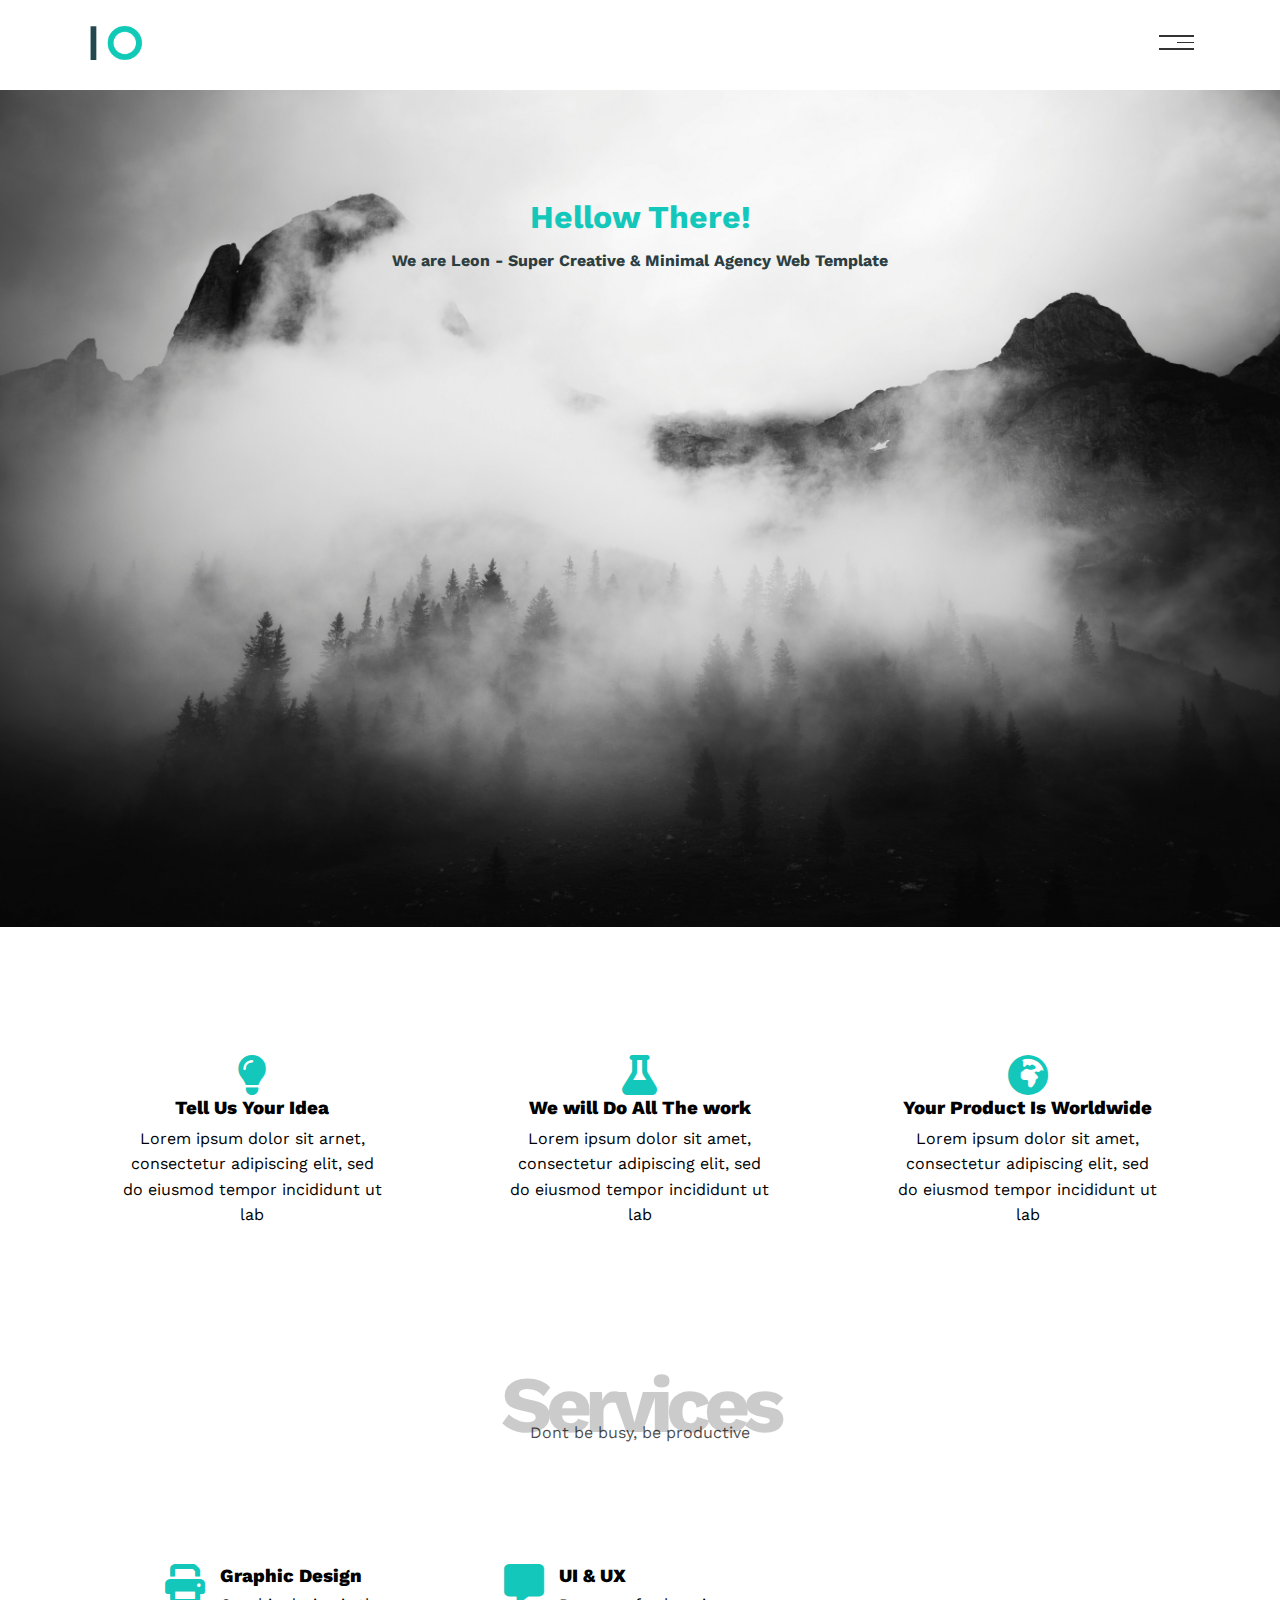
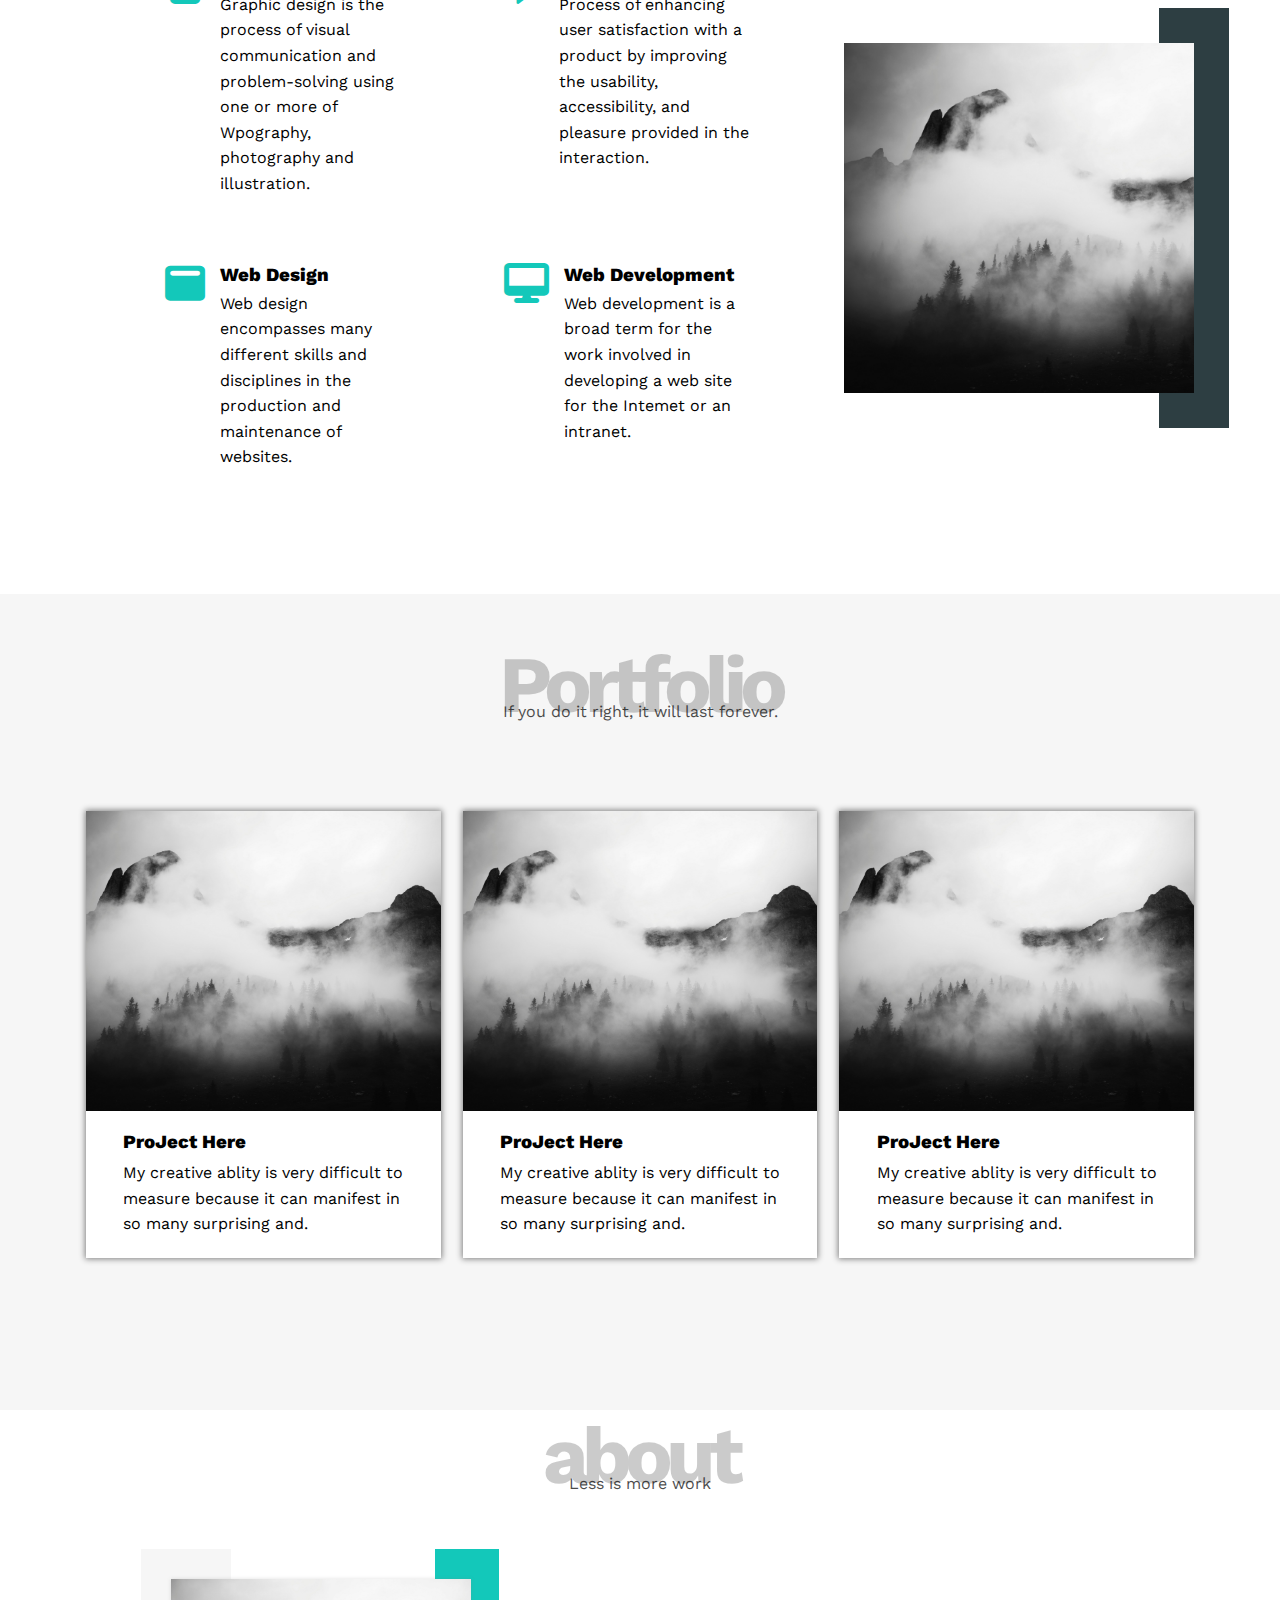
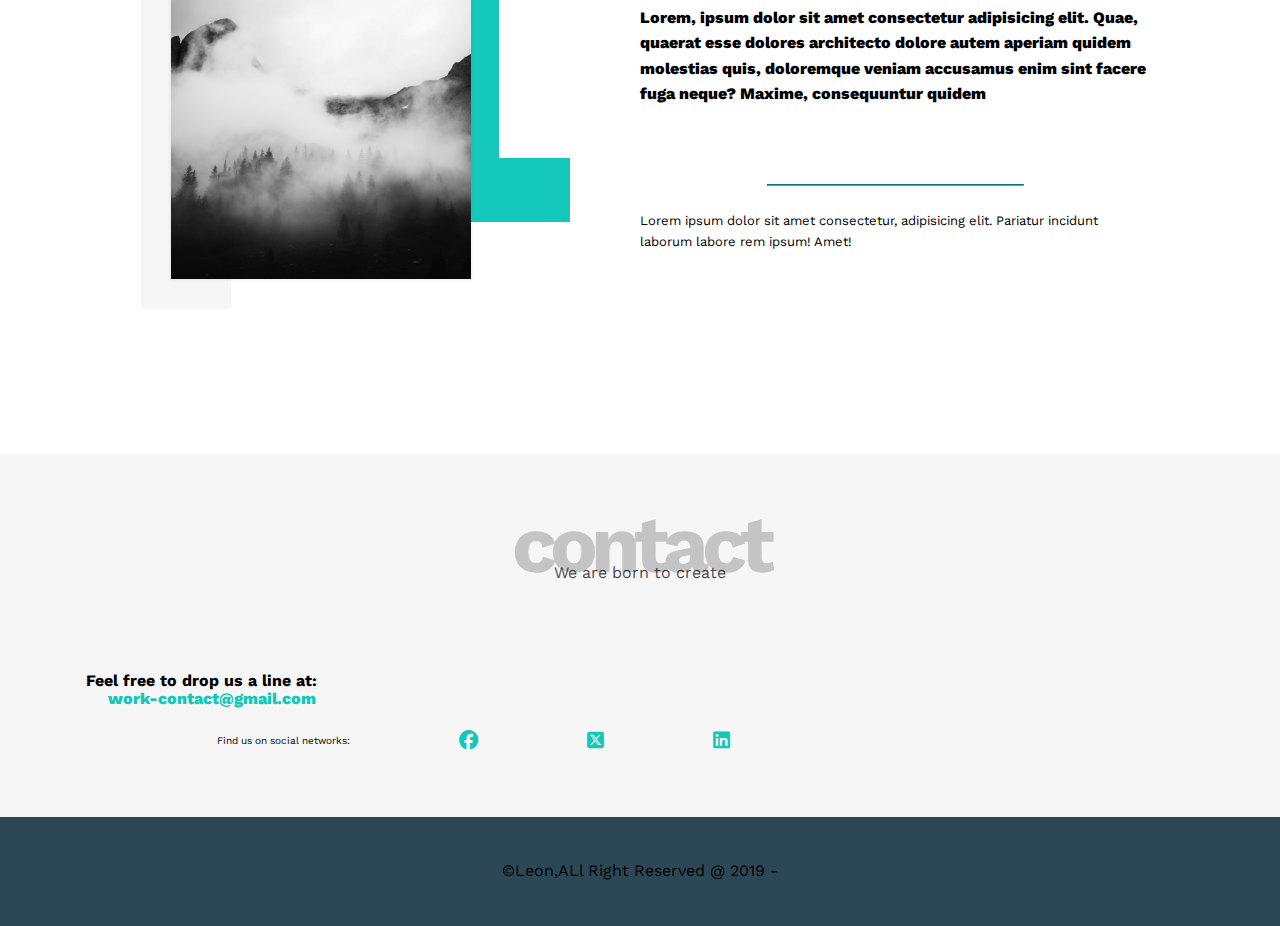
==== index.html @ be5356ff "new file:   css/all.min.css 	new file:   css/master.css 	new file:   css/menu.css 	new file:   css/n" ====
<!DOCTYPE html>
<html lang="en">
  <head>
    <meta charset="UTF-8" />
    <meta name="viewport" content="width=device-width, initial-scale=1.0" />
    <title>Leon</title>
    <link rel="stylesheet" href="css/master.css" />
    <link rel="stylesheet" href="css/all.min.css" />
    <link rel="stylesheet" href="css/normalize.css" />
  </head>
  <body>
    <nav id="home" class="container">
      <div class="logo">
        <img src="images/icons/logo.png" alt="Leon Logog" />
      </div>
      <div class="menu">
        <a href="menu.html">
          <span></span>
          <span></span>
          <span></span>
        </a>
      </div>
    </nav>
    <section class="welcome">
      <h1>Hellow There!</h1>
      <p>We are Leon - Super Creative & Minimal Agency Web Template</p>
    </section>
    <section class="container cards">
      <div class="card">
        <i class="fa-solid fa-lightbulb"></i>
        <h3>Tell Us Your Idea</h3>
        <p>
          Lorem ipsum dolor sit arnet, consectetur adipiscing elit, sed do
          eiusmod tempor incididunt ut lab
        </p>
      </div>
      <div class="card">
        <i class="fa-solid fa-flask"></i>
        <h3>We will Do All The work</h3>
        <p>
          Lorem ipsum dolor sit amet, consectetur adipiscing elit, sed do
          eiusmod tempor incididunt ut lab
        </p>
      </div>
      <div class="card">
        <i class="fa-solid fa-earth-africa"></i>
        <h3>Your Product Is Worldwide</h3>
        <p>
          Lorem ipsum dolor sit amet, consectetur adipiscing elit, sed do
          eiusmod tempor incididunt ut lab
        </p>
      </div>
    </section>
    <section id="services" class="container">
      <h1 class="center-head">Services</h1>
      <p>Dont be busy, be productive</p>
      <div class="content">
        <div class="cards">
          <div class="card">
            <i class="fa-solid fa-print"></i>
            <div class="desc">
              <h3>Graphic Design</h3>
              <p>
                Graphic design is the process of visual communication and
                problem-solving using one or more of Wpography, photography and
                illustration.
              </p>
            </div>
          </div>
          <div class="card">
            <i class="fa-solid fa-message"></i>
            <div class="desc">
              <h3>UI & UX</h3>
              <p>
                Process of enhancing user satisfaction with a product by
                improving the usability, accessibility, and pleasure provided in
                the interaction.
              </p>
            </div>
          </div>
          <div class="card">
            <i class="fa-solid fa-window-maximize"></i>
            <div class="desc">
              <h3>Web Design</h3>
              <p>
                Web design encompasses many different skills and disciplines in
                the production and maintenance of websites.
              </p>
            </div>
          </div>
          <div class="card">
            <i class="fa-solid fa-desktop"></i>
            <div class="desc">
              <h3>Web Development</h3>
              <p>
                Web development is a broad term for the work involved in
                developing a web site for the Intemet or an intranet.
              </p>
            </div>
          </div>
        </div>
        <div class="image"></div>
      </div>
    </section>
    <section id="portfolio">
      <h1 class="center-head">Portfolio</h1>
      <p>If you do it right, it will last forever.</p>
      <div class="container">
        <div class="cards">
          <div class="card">
            <div class="image"></div>
            <div class="desc">
              <h3>ProJect Here</h3>
              <p>
                My creative ablity is very difficult to measure because it can
                manifest in so many surprising and.
              </p>
            </div>
          </div>
          <div class="card">
            <div class="image"></div>
            <div class="desc">
              <h3>ProJect Here</h3>
              <p>
                My creative ablity is very difficult to measure because it can
                manifest in so many surprising and.
              </p>
            </div>
          </div>
          <div class="card">
            <div class="image"></div>
            <div class="desc">
              <h3>ProJect Here</h3>
              <p>
                My creative ablity is very difficult to measure because it can
                manifest in so many surprising and.
              </p>
            </div>
          </div>
        </div>
      </div>
    </section>
    <section id="about" class="about container">
      <h3 class="center-head">about</h3>
      <p>Less is more work</p>
      <div class="content">
        <div class="image-cont">
          <div class="image"></div>
        </div>
        <div class="des">
          <p>
            Lorem, ipsum dolor sit amet consectetur adipisicing elit. Quae,
            quaerat esse dolores architecto dolore autem aperiam quidem
            molestias quis, doloremque veniam accusamus enim sint facere fuga
            neque? Maxime, consequuntur quidem
          </p>
          <hr />
          <p>
            Lorem ipsum dolor sit amet consectetur, adipisicing elit. Pariatur
            incidunt laborum labore rem ipsum! Amet!
          </p>
        </div>
      </div>
    </section>
    <section id="contact" class="contact">
      <h3 class="center-head">contact</h3>
      <p>We are born to create</p>
      <div class="contact container">
        <h4>Feel free to drop us a line at:</h4>
        <a href="mailto:work-contact@gmail.com" class="mail"
          >work-contact@gmail.com</a
        >
        <div class="social">
          <p>Find us on social networks:</p>
          <a href="#">
            <i class="fa-brands fa-facebook"></i>
          </a>
          <a href="#">
            <i class="fa-brands fa-square-x-twitter"></i>
          </a>
          <a href="#">
            <i class="fa-brands fa-linkedin"></i>
          </a>
        </div>
      </div>
    </section>
    <section class="footer">
      <p>&#169;Leon,ALl Right Reserved @ 2019 -</p>
    </section>
  </body>
</html>
---- css/master.css ----
@font-face {
  font-family: "work-sans";
  src: url("../fonts/WorkSans-VariableFont_wght.ttf");
}
@font-face {
  font-family: "work-sans-italic";
  src: url("../fonts/WorkSans-Italic-VariableFont_wght.ttf");
}

*,
*::before,
*::after {
  box-sizing: border-box;
  margin: 0;
  padding: 0;
}

body {
  font-family: "work-sans", sans-serif;
  background-color: var(--main-background-color);
  position: relative;
  overflow-x: hidden;
  overflow-y: scroll;
  scrollbar-color: var(--main-text-color) transparent;
}

:root {
  --main-padding: 1rem;
  --main-text-color: #13c8ba;
  --secondary-text-color: #2d3e42;
  --main-background-color: #ffffff;
  --secondary-background-color: #f6f6f6;
  --footer-color: #2c4856;
}

i::before {
  color: var(--main-text-color);
  font-size: 2.5rem;
  width: fit-content;
}
.container {
  margin: 0 auto;
  padding: 0 var(--main-padding);
}
section {
  padding: 5vh 0;
}

nav {
  display: flex;
  justify-content: space-between;
  align-items: center;
  height: 10vh;
}
nav .logo img {
  width: 6em;
}
nav .menu {
  width: 35px;
}
nav .menu:hover a span:nth-child(2) {
  width: 100%;
}
nav .menu:hover span {
  background-color: #00e1ff;
}
nav .menu a {
  display: flex;
  justify-content: flex-end;
  flex-wrap: wrap;
}
nav .menu a span {
  margin-bottom: 0.3em;
  background-color: #333;
  height: 0.1em;
  transition-duration: 0.3s;
}
nav .menu a span:first-child {
  width: 100%;
}
nav .menu a span:nth-child(2) {
  width: 50%;
}
nav .menu a span:nth-child(3) {
  width: 100%;
}
.welcome {
  display: flex;
  flex-direction: column;
  justify-content: flex-start;
  width: 100%;
  height: calc(100vh - 7vh);
  background-image: url(../images/lanscap.jpg);
  background-size: cover;
  background-position: center;
  backdrop-filter: grayscale(1);
  position: relative;
  text-align: center;
  align-items: center;
}
.welcome p {
  padding-top: 1em;
  font-weight: bold;
  width: 50%;
  color: var(--secondary-text-color);
}
.welcome h1 {
  margin: 0;
  padding-top: 2em;
  color: var(--main-text-color);
}
.cards {
  display: grid;
  grid-template-columns: repeat(auto-fit, minmax(300px, 1fr));
  text-align: center;
  column-gap: 2%;
  margin: 5vh auto;
  padding: 4% 0;
}
.cards .card {
  padding: 2em;
  /* aspect-ratio: 1 / 1; */
}
.cards .card h3 {
  font-weight: 800;
  padding: 1% 6%;
}
.cards .card p {
  padding: 1% 6%;
  line-height: 1.6;
}
.cards .card:hover {
  box-shadow: 0px 0px 6px 1px gray;
}
#services .content {
  display: flex;
}
.center-head {
  font-size: 5rem;
  opacity: 0.2;
  text-align: center;
  margin: 0;
  padding: 0;
  letter-spacing: -6.9px;
}
.center-head + p {
  opacity: 0.7;
  text-align: center;
  margin-top: -1.7em;
}
#services .content .cards {
  min-width: 60%;
  text-align: unset;
}
#services .content .cards .card {
  display: flex;
  justify-content: space-between;
  column-gap: 1%;
}
#services .content .image {
  display: none;
  position: relative;
  height: 350px;
  aspect-ratio: 1 / 1;
  margin: auto 0;
  background-image: url(../images/lanscap.jpg);
  background-size: cover;
}
#services .content .image::after {
  content: "";
  position: absolute;
  width: 20%;
  height: 120%;
  right: -10%;
  top: -10%;
  z-index: -1;
  background-color: var(--secondary-text-color);
}
#portfolio {
  background-color: var(--secondary-background-color);
}
#portfolio .cards .image {
  height: 300px;
  max-width: 100%;
  background-image: url(../images/lanscap.jpg);
  background-size: cover;
  background-position: center;
  background-color: var(--secondary-background-color);
}
#portfolio .cards {
  text-align: unset;
}
#portfolio .cards .card .desc {
  background-color: var(--main-background-color);
  padding: 2vh;
}
#portfolio .cards .card {
  padding: 0;
  box-shadow: 0px 0px 6px 1px gray;
  row-gap: 1%;
}
#portfolio .cards .card {
  margin-bottom: 2vh;
}
.about .content {
  display: flex;
  justify-content: space-between;
  padding: 4%;
  align-items: center;
}
.about .content .image-cont {
  display: none;
  width: 40%;
  /* overflow: hidden; */
  padding: 4%;
}
.about .content .image-cont .image {
  position: relative;
  background-image: url(../images/lanscap.jpg);
  background-size: cover;
  background-position: center;
  /* background-color: var(--secondary-background-color); */
  width: 300px;
  height: 300px;
  box-shadow: 0px 0px 4px 0px #8080803b;
}
.about .image::before {
  content: "";
  position: absolute;
  width: 30%;
  height: 120%;
  left: -10%;
  top: -10%;
  z-index: -1;
  background-color: var(--secondary-background-color);
}
.about .image::after {
  content: "";
  position: absolute;
  width: 45%;
  height: 91%;
  background-color: transparent;
  right: -33%;
  top: -10%;
  z-index: -1;
  border-left: 4em solid var(--main-text-color);
  border-bottom: 4em solid var(--main-text-color);
}
.about .content .des {
  max-width: 100%;
  height: 60%;
  text-align: center;
}
.about .content .des hr {
  width: 50%;
  border-color: var(--main-text-color);
  margin-top: 15%;
  margin-bottom: 5%;
  margin-left: 25%;
}
.about .content .des p:first-child {
  line-height: 1.6;
  font-weight: 800;
}
.about .content .des p:last-child {
  line-height: 1.6;
  font-size: small;
}
.contact {
  margin: 10vh auto 0 auto;
  background-color: var(--secondary-background-color);
}
.contact .content {
  margin: 5%;
}
.contact .content h4 {
  font-weight: 800;
  color: var(--secondary-text-color);
}
.contact .social {
  max-width: 70%;
  display: flex;
  justify-content: space-evenly;
  align-items: center;
  padding: 2%;
  font-size: x-small;
}
.contact .mail {
  color: var(--main-text-color);
  padding-left: 2%;
  font-weight: 800;
  text-decoration: none;
}
.contact .social i::before {
  font-size: 1.2rem;
}
.footer {
  background-color: var(--footer-color);
  text-align: center;
}
@media (min-width: 576px) {
  .container {
    max-width: 540px;
  }
}
@media (min-width: 768px) {
  .container {
    max-width: 720px;
  }
}
@media (min-width: 992px) {
  .container {
    max-width: 960px;
  }
  #services .content .cards {
    max-width: 60%;
  }
  #services .content .image {
    display: block;
  }
}
@media (min-width: 1200px) {
  .container {
    max-width: 1140px;
  }
  .about .content .image-cont {
    display: block;
  }
  .about .content .des {
    max-width: 50%;
    text-align: unset;
  }
}
@media (min-width: 1400px) {
  .container {
    max-width: 1320px;
  }
}
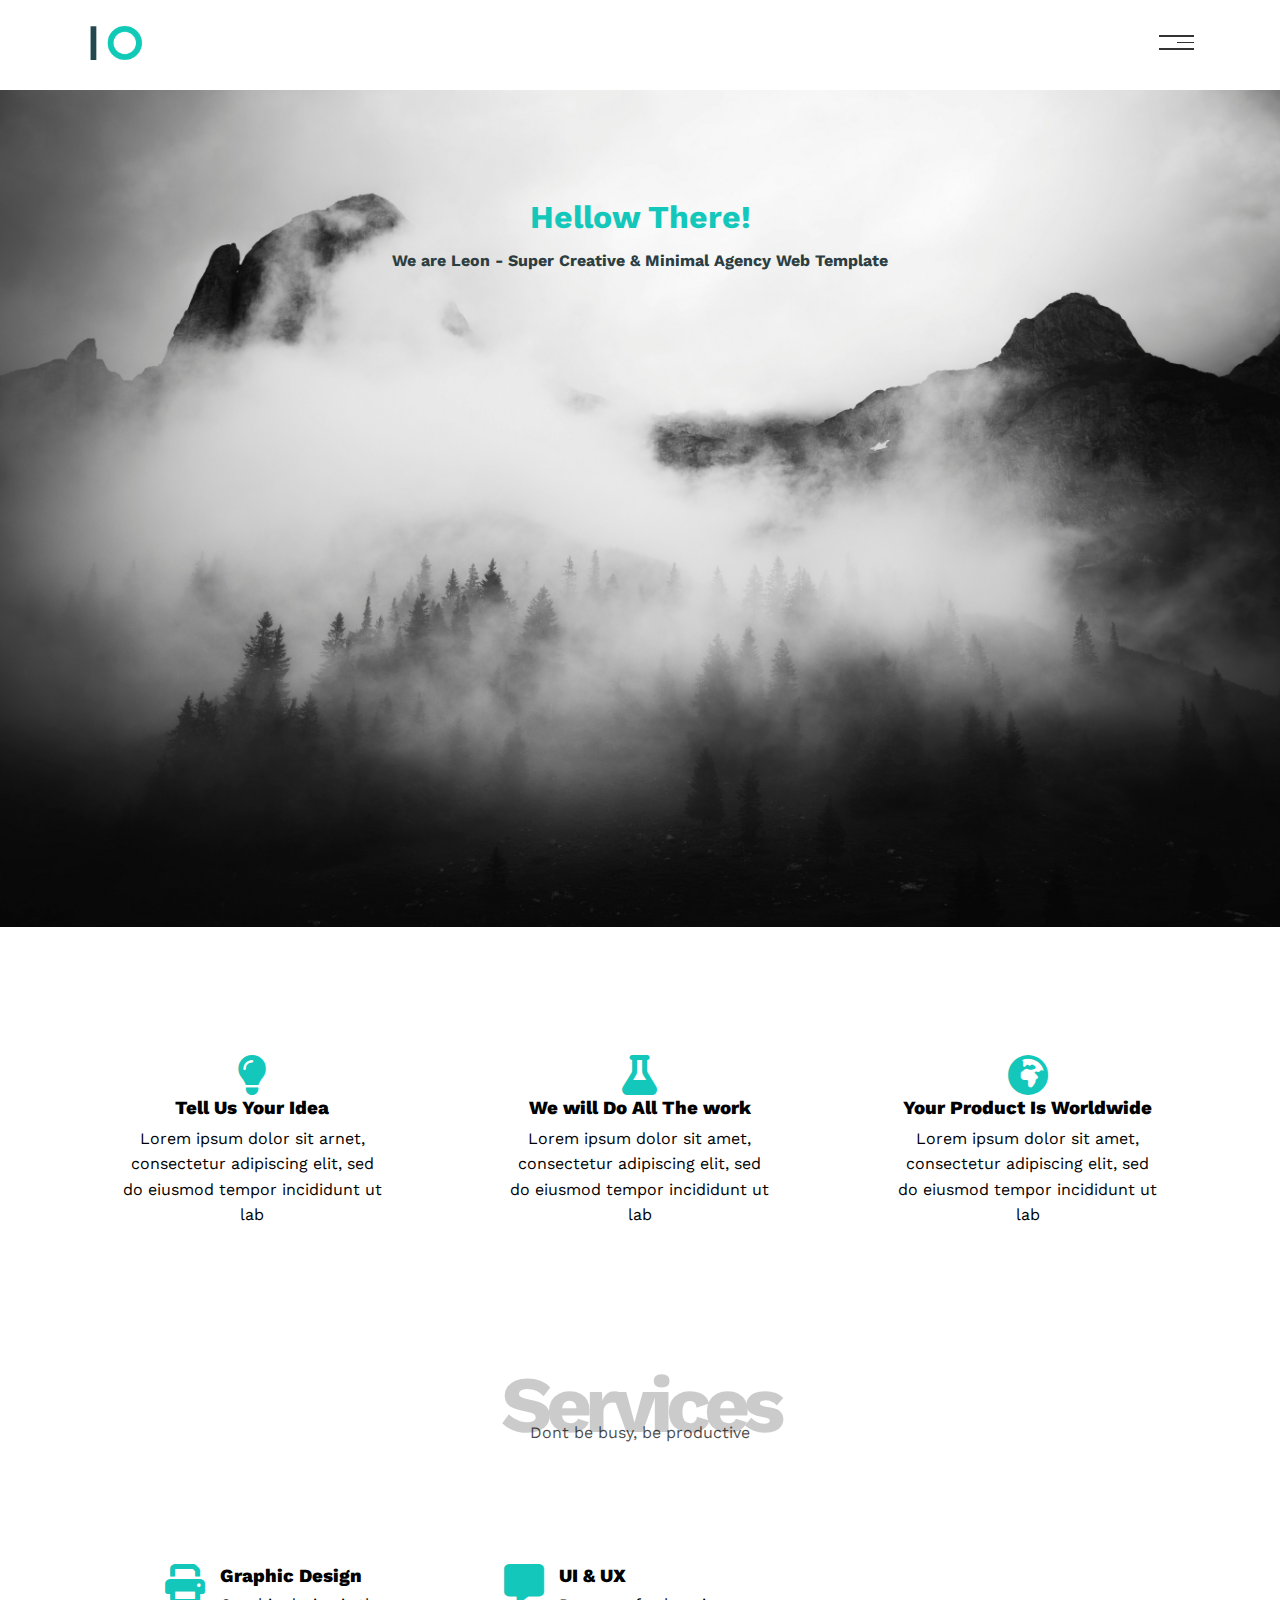
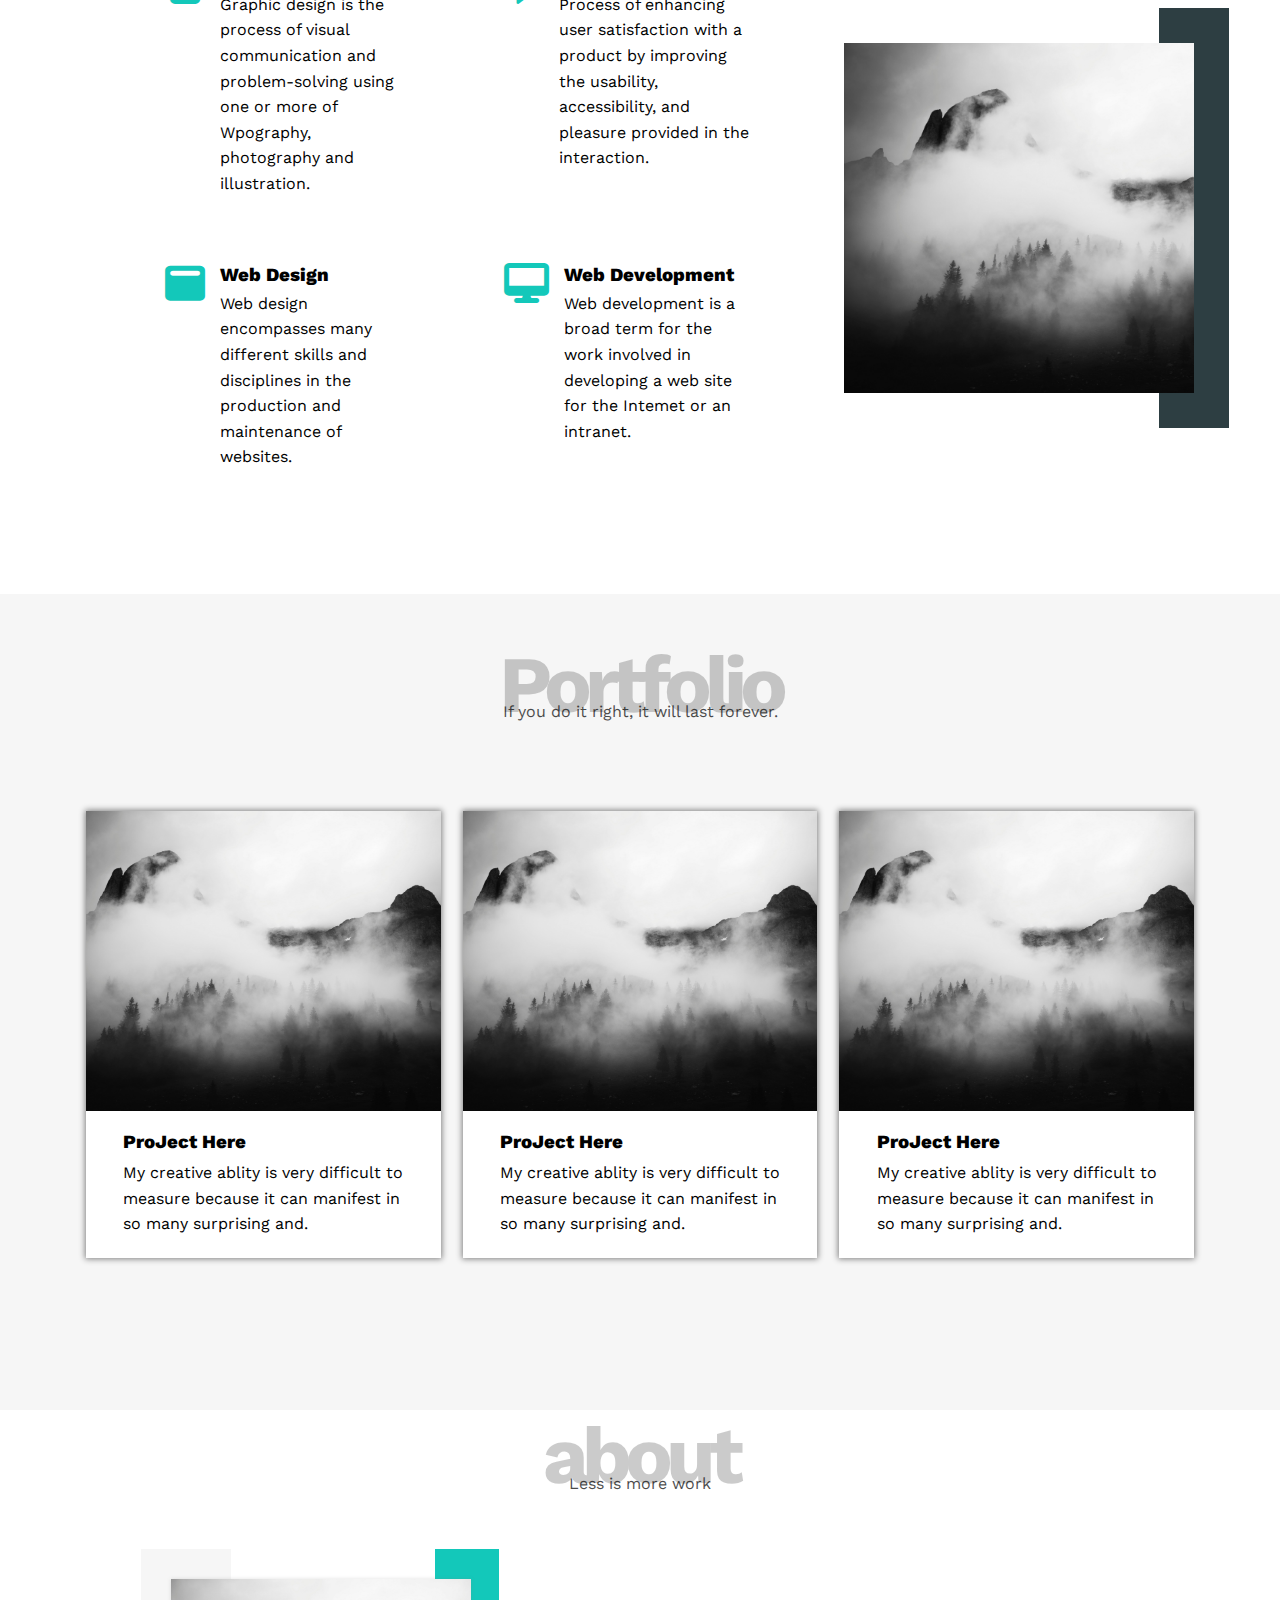
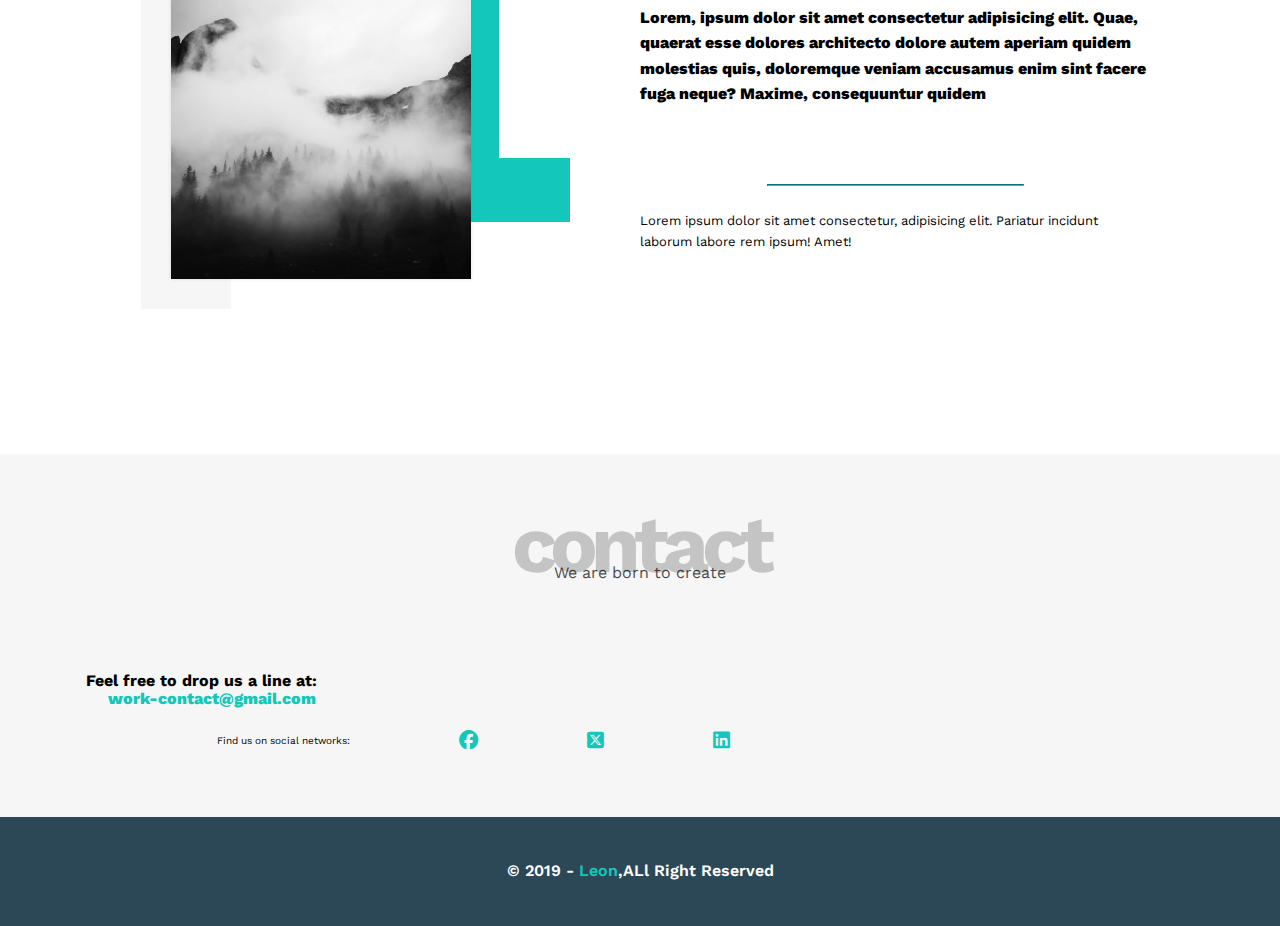
==== commit b0a0efba: "fix footer modified:   css/master.css modified:   index.html" ====
--- a/index.html
+++ b/index.html
@@ -185,7 +185,7 @@
       </div>
     </section>
     <section class="footer">
-      <p>&#169;Leon,ALl Right Reserved @ 2019 -</p>
+      <p>&#169; 2019 - <span>Leon</span>,ALl Right Reserved</p>
     </section>
   </body>
 </html>
--- a/css/master.css
+++ b/css/master.css
@@ -295,6 +295,13 @@
   font-size: 1.2rem;
 }
 .footer {
+  font-weight: 600;
+  color: var(--main-background-color);
+}
+.footer span {
+  color: var(--main-text-color);
+}
+.footer {
   background-color: var(--footer-color);
   text-align: center;
 }
